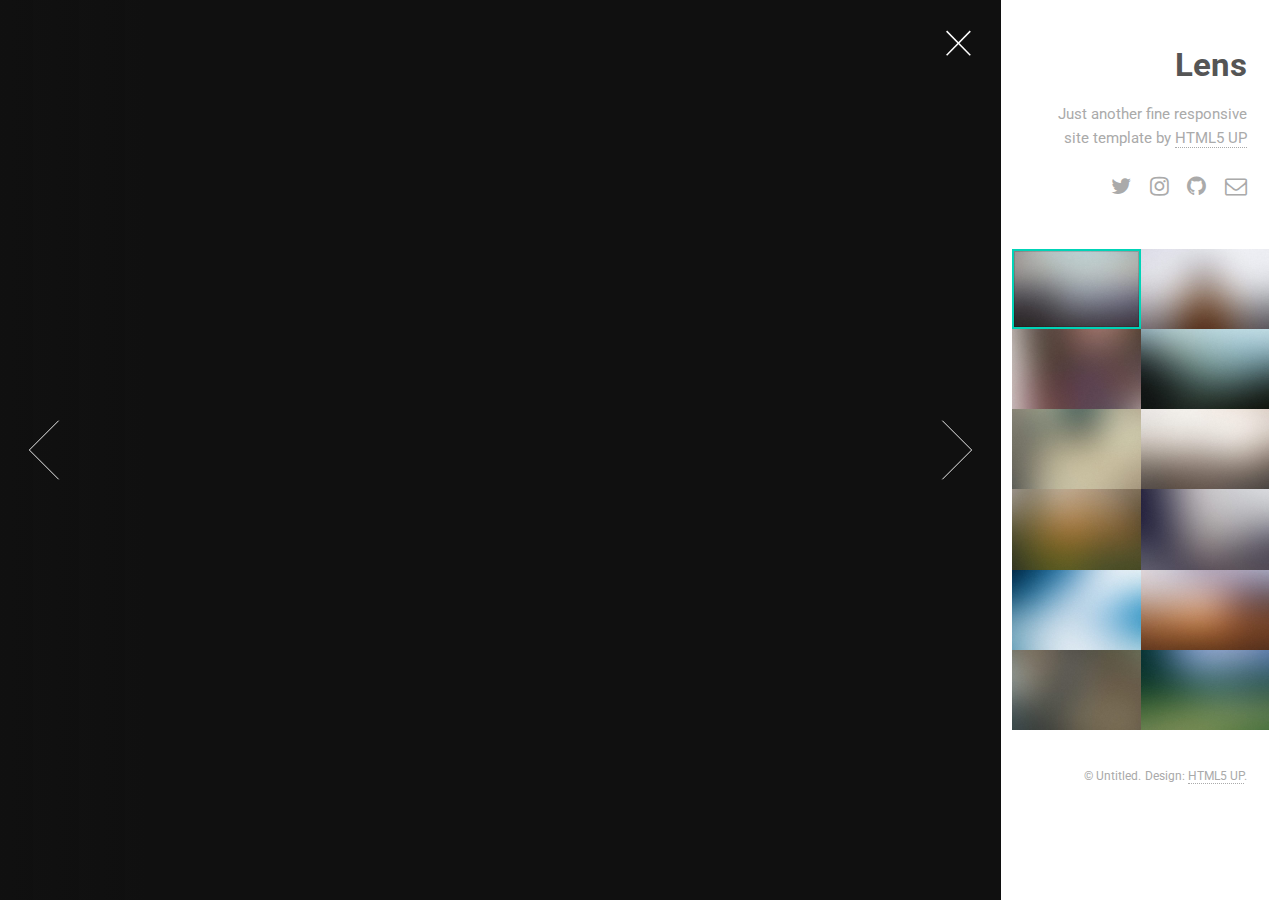
==== blender/blender.html @ ce047d01 "added new page for images" ====
<!DOCTYPE HTML>
<!--
	Lens by HTML5 UP
	html5up.net | @ajlkn
	Free for personal and commercial use under the CCA 3.0 license (html5up.net/license)
-->
<html>
	<head>
		<title>Lens by HTML5 UP</title>
		<meta charset="utf-8" />
		<meta name="viewport" content="width=device-width, initial-scale=1" />
		<!--[if lte IE 8]><script src="assets/js/ie/html5shiv.js"></script><![endif]-->
		<link rel="stylesheet" href="assets/css/main.css" />
		<!--[if lte IE 8]><link rel="stylesheet" href="assets/css/ie8.css" /><![endif]-->
		<!--[if lte IE 9]><link rel="stylesheet" href="assets/css/ie9.css" /><![endif]-->
		<noscript><link rel="stylesheet" href="assets/css/noscript.css" /></noscript>
	</head>
	<body class="is-loading-0 is-loading-1 is-loading-2">

		<!-- Main -->
			<div id="main">

				<!-- Header -->
					<header id="header">
						<h1>Lens</h1>
						<p>Just another fine responsive site template by <a href="http://html5up.net">HTML5 UP</a></p>
						<ul class="icons">
							<li><a href="#" class="icon fa-twitter"><span class="label">Twitter</span></a></li>
							<li><a href="#" class="icon fa-instagram"><span class="label">Instagram</span></a></li>
							<li><a href="#" class="icon fa-github"><span class="label">Github</span></a></li>
							<li><a href="#" class="icon fa-envelope-o"><span class="label">Email</span></a></li>
						</ul>
					</header>

				<!-- Thumbnail -->
					<section id="thumbnails">
						<article>
							<a class="thumbnail" href="images/fulls/01.jpg" data-position="left center"><img src="images/thumbs/01.jpg" alt="" /></a>
							<h2>Diam tempus accumsan</h2>
							<p>Lorem ipsum dolor sit amet, consectetur adipiscing elit.</p>
						</article>
						<article>
							<a class="thumbnail" href="images/fulls/02.jpg"><img src="images/thumbs/02.jpg" alt="" /></a>
							<h2>Vivamus convallis libero</h2>
							<p>Sed velit lacus, laoreet at venenatis convallis in lorem tincidunt.</p>
						</article>
						<article>
							<a class="thumbnail" href="images/fulls/03.jpg" data-position="top center"><img src="images/thumbs/03.jpg" alt="" /></a>
							<h2>Nec accumsan enim felis</h2>
							<p>Maecenas eleifend tellus ut turpis eleifend, vitae pretium faucibus.</p>
						</article>
						<article>
							<a class="thumbnail" href="images/fulls/04.jpg"><img src="images/thumbs/04.jpg" alt="" /></a>
							<h2>Donec maximus nisi eget</h2>
							<p>Tristique in nulla vel congue. Sed sociis natoque parturient nascetur.</p>
						</article>
						<article>
							<a class="thumbnail" href="images/fulls/05.jpg" data-position="top center"><img src="images/thumbs/05.jpg" alt="" /></a>
							<h2>Nullam vitae nunc vulputate</h2>
							<p>In pellentesque cursus velit id posuere. Donec vehicula nulla.</p>
						</article>
						<article>
							<a class="thumbnail" href="images/fulls/06.jpg"><img src="images/thumbs/06.jpg" alt="" /></a>
							<h2>Phasellus magna faucibus</h2>
							<p>Nulla dignissim libero maximus tellus varius dictum ut posuere magna.</p>
						</article>
						<article>
							<a class="thumbnail" href="images/fulls/07.jpg"><img src="images/thumbs/07.jpg" alt="" /></a>
							<h2>Proin quis mauris</h2>
							<p>Etiam ultricies, lorem quis efficitur porttitor, facilisis ante orci urna.</p>
						</article>
						<article>
							<a class="thumbnail" href="images/fulls/08.jpg"><img src="images/thumbs/08.jpg" alt="" /></a>
							<h2>Gravida quis varius enim</h2>
							<p>Nunc egestas congue lorem. Nullam dictum placerat ex sapien tortor mattis.</p>
						</article>
						<article>
							<a class="thumbnail" href="images/fulls/09.jpg"><img src="images/thumbs/09.jpg" alt="" /></a>
							<h2>Morbi eget vitae adipiscing</h2>
							<p>In quis vulputate dui. Maecenas metus elit, dictum praesent lacinia lacus.</p>
						</article>
						<article>
							<a class="thumbnail" href="images/fulls/10.jpg"><img src="images/thumbs/10.jpg" alt="" /></a>
							<h2>Habitant tristique senectus</h2>
							<p>Vestibulum ante ipsum primis in faucibus orci luctus ac tincidunt dolor.</p>
						</article>
						<article>
							<a class="thumbnail" href="images/fulls/11.jpg"><img src="images/thumbs/11.jpg" alt="" /></a>
							<h2>Pharetra ex non faucibus</h2>
							<p>Ut sed magna euismod leo laoreet congue. Fusce congue enim ultricies.</p>
						</article>
						<article>
							<a class="thumbnail" href="images/fulls/12.jpg"><img src="images/thumbs/12.jpg" alt="" /></a>
							<h2>Mattis lorem sodales</h2>
							<p>Feugiat auctor leo massa, nec vestibulum nisl erat faucibus, rutrum nulla.</p>
						</article>
					</section>

				<!-- Footer -->
					<footer id="footer">
						<ul class="copyright">
							<li>&copy; Untitled.</li><li>Design: <a href="http://html5up.net">HTML5 UP</a>.</li>
						</ul>
					</footer>

			</div>

		<!-- Scripts -->
			<script src="assets/js/jquery.min.js"></script>
			<script src="assets/js/skel.min.js"></script>
			<!--[if lte IE 8]><script src="assets/js/ie/respond.min.js"></script><![endif]-->
			<script src="assets/js/main.js"></script>

	</body>
</html>
---- blender/assets/css/main.css ----
@import url(font-awesome.min.css);
@import url("http://fonts.googleapis.com/css?family=Roboto:400,700");

/*
	Lens by HTML5 UP
	html5up.net | @ajlkn
	Free for personal and commercial use under the CCA 3.0 license (html5up.net/license)
*/

/* Reset */

	html, body, div, span, applet, object, iframe, h1, h2, h3, h4, h5, h6, p, blockquote, pre, a, abbr, acronym, address, big, cite, code, del, dfn, em, img, ins, kbd, q, s, samp, small, strike, strong, sub, sup, tt, var, b, u, i, center, dl, dt, dd, ol, ul, li, fieldset, form, label, legend, table, caption, tbody, tfoot, thead, tr, th, td, article, aside, canvas, details, embed, figure, figcaption, footer, header, hgroup, menu, nav, output, ruby, section, summary, time, mark, audio, video {
		margin: 0;
		padding: 0;
		border: 0;
		font-size: 100%;
		font: inherit;
		vertical-align: baseline;
	}

	article, aside, details, figcaption, figure, footer, header, hgroup, menu, nav, section {
		display: block;
	}

	body {
		line-height: 1;
	}

	ol, ul {
		list-style: none;
	}

	blockquote, q {
		quotes: none;
	}

	blockquote:before, blockquote:after, q:before, q:after {
		content: '';
		content: none;
	}

	table {
		border-collapse: collapse;
		border-spacing: 0;
	}

	body {
		-webkit-text-size-adjust: none;
	}

/* Box Model */

	*, *:before, *:after {
		-moz-box-sizing: border-box;
		-webkit-box-sizing: border-box;
		box-sizing: border-box;
	}

/* Basic */

	/*
		@-ms-viewport {
			width: device-width;
		}

	*/

	@media screen and (max-width: 480px) {

		html, body {
			min-width: 320px;
		}

	}

	body.is-loading-0 *, body.is-loading-0 *:before, body.is-loading-0 *:after {
		-moz-animation: none !important;
		-webkit-animation: none !important;
		-ms-animation: none !important;
		animation: none !important;
		-moz-transition: none !important;
		-webkit-transition: none !important;
		-ms-transition: none !important;
		transition: none !important;
	}

	html, body {
		background-color: #101010;
		overflow: hidden;
	}

/* Type */

	html {
		font-size: 16pt;
	}

		@media screen and (max-width: 1680px) {

			html {
				font-size: 12pt;
			}

		}

		@media screen and (max-width: 1280px) {

			html {
				font-size: 11pt;
			}

		}

	body {
		background-color: #fff;
		color: #aaa;
	}

	body, input, select, textarea {
		font-family: "Roboto", Helvetica, sans-serif;
		font-weight: 400;
		line-height: 1.65;
		font-size: 1em;
		color: #aaa;
	}

	a {
		-moz-transition: color 0.25s ease, border-bottom-color 0.25s ease;
		-webkit-transition: color 0.25s ease, border-bottom-color 0.25s ease;
		-ms-transition: color 0.25s ease, border-bottom-color 0.25s ease;
		transition: color 0.25s ease, border-bottom-color 0.25s ease;
		border-bottom: dotted 1px;
		color: inherit;
		text-decoration: none;
	}

		a:hover {
			border-bottom-color: transparent;
			color: #00D3B7;
		}

	strong, b {
		font-weight: 400;
		color: #555;
	}

	em, i {
		font-style: italic;
	}

	p {
		margin: 0 0 1.25em 0;
	}

	h1, h2, h3, h4, h5, h6 {
		font-weight: 400;
		line-height: 1.25;
		margin: 0 0 0.5em 0;
		color: #555;
	}

		h1 a, h2 a, h3 a, h4 a, h5 a, h6 a {
			color: inherit;
			text-decoration: none;
		}

	h2 {
		font-size: 1.25em;
	}

	h3 {
		font-size: 1em;
	}

	h4 {
		font-size: 0.9em;
	}

	h5 {
		font-size: 0.8em;
	}

	h6 {
		font-size: 0.7em;
	}

	sub {
		font-size: 0.8em;
		position: relative;
		top: 0.5em;
	}

	sup {
		font-size: 0.8em;
		position: relative;
		top: -0.5em;
	}

	blockquote {
		border-left: solid 4px #ccc;
		font-style: italic;
		margin: 0 0 1.25em 0;
		padding: 0.3125em 0 0.3125em 1.25em;
	}

	code {
		border-radius: 4px;
		border: solid 1px;
		font-family: "Courier New", monospace;
		font-size: 0.9em;
		margin: 0 0.25em;
		padding: 0.25em 0.65em;
		border-color: #ccc;
	}

	pre {
		-webkit-overflow-scrolling: touch;
		font-family: "Courier New", monospace;
		font-size: 0.9em;
		margin: 0 0 1.25em 0;
	}

		pre code {
			display: block;
			padding: 1em 1.5em;
			overflow-x: auto;
		}

	hr {
		border: 0;
		border-bottom: solid 1px #ccc;
		margin: 1.25em 0;
	}

		hr.major {
			margin: 1.875em 0;
		}

	.align-left {
		text-align: left;
	}

	.align-center {
		text-align: center;
	}

	.align-right {
		text-align: right;
	}

/* Button */

	input[type="submit"],
	input[type="reset"],
	input[type="button"],
	button,
	.button {
		-moz-appearance: none;
		-webkit-appearance: none;
		-ms-appearance: none;
		appearance: none;
		-moz-transition: background-color 0.25s ease-in-out, border-color 0.25s ease-in-out, color 0.25s ease-in-out;
		-webkit-transition: background-color 0.25s ease-in-out, border-color 0.25s ease-in-out, color 0.25s ease-in-out;
		-ms-transition: background-color 0.25s ease-in-out, border-color 0.25s ease-in-out, color 0.25s ease-in-out;
		transition: background-color 0.25s ease-in-out, border-color 0.25s ease-in-out, color 0.25s ease-in-out;
		background-color: transparent;
		border-radius: 4px;
		border: solid 1px #ccc;
		color: #555;
		cursor: pointer;
		display: inline-block;
		line-height: 1;
		padding: 0.75em 1.5em;
		text-align: center;
		text-decoration: none;
		white-space: nowrap;
	}

		input[type="submit"]:hover,
		input[type="reset"]:hover,
		input[type="button"]:hover,
		button:hover,
		.button:hover {
			border-color: #00D3B7;
			color: #00D3B7;
		}

			input[type="submit"]:hover:active,
			input[type="reset"]:hover:active,
			input[type="button"]:hover:active,
			button:hover:active,
			.button:hover:active {
				background-color: rgba(0, 211, 183, 0.15);
			}

		input[type="submit"].icon,
		input[type="reset"].icon,
		input[type="button"].icon,
		button.icon,
		.button.icon {
			padding-left: 1.35em;
		}

			input[type="submit"].icon:before,
			input[type="reset"].icon:before,
			input[type="button"].icon:before,
			button.icon:before,
			.button.icon:before {
				margin-right: 0.5em;
			}

		input[type="submit"].fit,
		input[type="reset"].fit,
		input[type="button"].fit,
		button.fit,
		.button.fit {
			display: block;
			margin: 0 0 0.625em 0;
			width: 100%;
		}

		input[type="submit"].small,
		input[type="reset"].small,
		input[type="button"].small,
		button.small,
		.button.small {
			font-size: 0.8em;
		}

		input[type="submit"].big,
		input[type="reset"].big,
		input[type="button"].big,
		button.big,
		.button.big {
			font-size: 1.35em;
		}

		input[type="submit"].disabled, input[type="submit"]:disabled,
		input[type="reset"].disabled,
		input[type="reset"]:disabled,
		input[type="button"].disabled,
		input[type="button"]:disabled,
		button.disabled,
		button:disabled,
		.button.disabled,
		.button:disabled {
			-moz-pointer-events: none;
			-webkit-pointer-events: none;
			-ms-pointer-events: none;
			pointer-events: none;
			opacity: 0.25;
		}

/* Form */

	form {
		margin: 0 0 1.25em 0;
	}

	label {
		color: #555;
		display: block;
		font-size: 0.9em;
		font-weight: 400;
		margin: 0 0 0.625em 0;
	}

	input[type="text"],
	input[type="password"],
	input[type="email"],
	select,
	textarea {
		-moz-appearance: none;
		-webkit-appearance: none;
		-ms-appearance: none;
		appearance: none;
		background-color: transparent;
		border-radius: 4px;
		border: solid 1px #ccc;
		color: inherit;
		display: block;
		outline: 0;
		padding: 0 0.75em;
		text-decoration: none;
		width: 100%;
	}

		input[type="text"]:invalid,
		input[type="password"]:invalid,
		input[type="email"]:invalid,
		select:invalid,
		textarea:invalid {
			box-shadow: none;
		}

		input[type="text"]:focus,
		input[type="password"]:focus,
		input[type="email"]:focus,
		select:focus,
		textarea:focus {
			border-color: #00D3B7;
		}

	.select-wrapper {
		text-decoration: none;
		display: block;
		position: relative;
	}

		.select-wrapper:before {
			-moz-osx-font-smoothing: grayscale;
			-webkit-font-smoothing: antialiased;
			font-family: FontAwesome;
			font-style: normal;
			font-weight: normal;
			text-transform: none !important;
		}

		.select-wrapper:before {
			color: #ccc;
			content: '\f107';
			display: block;
			height: 2.75em;
			line-height: 2.75em;
			pointer-events: none;
			position: absolute;
			right: 0;
			text-align: center;
			top: 0;
			width: 2.75em;
		}

		.select-wrapper select::-ms-expand {
			display: none;
		}

	input[type="text"],
	input[type="password"],
	input[type="email"],
	select {
		height: 2.75em;
	}

	textarea {
		padding: 0.75em 1em;
	}

	input[type="checkbox"],
	input[type="radio"] {
		-moz-appearance: none;
		-webkit-appearance: none;
		-ms-appearance: none;
		appearance: none;
		display: block;
		float: left;
		margin-right: -2em;
		opacity: 0;
		width: 1em;
		z-index: -1;
	}

		input[type="checkbox"] + label,
		input[type="radio"] + label {
			text-decoration: none;
			color: #aaa;
			cursor: pointer;
			display: inline-block;
			font-size: 1em;
			font-weight: 400;
			margin: 0;
			padding-left: 2.4em;
			padding-right: 0.75em;
			position: relative;
		}

			input[type="checkbox"] + label:before,
			input[type="radio"] + label:before {
				-moz-osx-font-smoothing: grayscale;
				-webkit-font-smoothing: antialiased;
				font-family: FontAwesome;
				font-style: normal;
				font-weight: normal;
				text-transform: none !important;
			}

			input[type="checkbox"] + label:before,
			input[type="radio"] + label:before {
				background: transparent;
				border-radius: 4px;
				border: solid 1px #ccc;
				content: '';
				display: inline-block;
				height: 1.65em;
				left: 0;
				line-height: 1.58125em;
				position: absolute;
				text-align: center;
				top: 0;
				width: 1.65em;
			}

		input[type="checkbox"]:checked + label:before,
		input[type="radio"]:checked + label:before {
			background-color: #555;
			border-color: #555;
			color: #fff;
			content: '\f00c';
		}

		input[type="checkbox"]:focus + label:before,
		input[type="radio"]:focus + label:before {
			border-color: #00D3B7;
		}

	input[type="checkbox"] + label:before {
		border-radius: 4px;
	}

	input[type="radio"] + label:before {
		border-radius: 100%;
	}

	::-webkit-input-placeholder {
		opacity: 1.0;
		color: #ccc !important;
	}

	:-moz-placeholder {
		opacity: 1.0;
		color: #ccc !important;
	}

	::-moz-placeholder {
		opacity: 1.0;
		color: #ccc !important;
	}

	:-ms-input-placeholder {
		opacity: 1.0;
		color: #ccc !important;
	}

	.formerize-placeholder {
		opacity: 1.0;
		color: #ccc !important;
	}

	.field {
		margin: 0 0 1.25em 0;
	}

/* Icon */

	.icon {
		text-decoration: none;
		border-bottom: none;
		position: relative;
	}

		.icon:before {
			-moz-osx-font-smoothing: grayscale;
			-webkit-font-smoothing: antialiased;
			font-family: FontAwesome;
			font-style: normal;
			font-weight: normal;
			text-transform: none !important;
		}

		.icon > .label {
			display: none;
		}

/* List */

	ol {
		list-style: decimal;
		margin: 0 0 1.25em 0;
		padding-left: 1.25em;
	}

		ol li {
			padding-left: 0.25em;
		}

	ul {
		list-style: disc;
		margin: 0 0 1.25em 0;
		padding-left: 1em;
	}

		ul li {
			padding-left: 0.5em;
		}

		ul.alt {
			list-style: none;
			padding-left: 0;
		}

			ul.alt li {
				border-top: solid 1px #ccc;
				padding: 0.5em 0;
			}

				ul.alt li:first-child {
					border-top: 0;
					padding-top: 0;
				}

		ul.icons {
			cursor: default;
			list-style: none;
			padding-left: 0;
		}

			ul.icons li {
				display: inline-block;
				padding: 0 1em 0 0;
			}

				ul.icons li:last-child {
					padding-right: 0;
				}

				ul.icons li .icon:before {
					font-size: 1.5rem;
				}

		ul.actions {
			cursor: default;
			list-style: none;
			padding-left: 0;
		}

			ul.actions li {
				display: inline-block;
				padding: 0 0.625em 0 0;
				vertical-align: middle;
			}

				ul.actions li:last-child {
					padding-right: 0;
				}

			ul.actions.small li {
				padding: 0 0.3125em 0 0;
			}

			ul.actions.vertical li {
				display: block;
				padding: 0.625em 0 0 0;
			}

				ul.actions.vertical li:first-child {
					padding-top: 0;
				}

				ul.actions.vertical li > * {
					margin-bottom: 0;
				}

			ul.actions.vertical.small li {
				padding: 0.3125em 0 0 0;
			}

				ul.actions.vertical.small li:first-child {
					padding-top: 0;
				}

			ul.actions.fit {
				display: table;
				margin-left: -0.625em;
				padding: 0;
				table-layout: fixed;
				width: calc(100% + 0.625em);
			}

				ul.actions.fit li {
					display: table-cell;
					padding: 0 0 0 0.625em;
				}

					ul.actions.fit li > * {
						margin-bottom: 0;
					}

				ul.actions.fit.small {
					margin-left: -0.3125em;
					width: calc(100% + 0.3125em);
				}

					ul.actions.fit.small li {
						padding: 0 0 0 0.3125em;
					}

	dl {
		margin: 0 0 1.25em 0;
	}

		dl dt {
			display: block;
			font-weight: 400;
			margin: 0 0 0.625em 0;
		}

		dl dd {
			margin-left: 1.25em;
		}

/* Main */

	#main {
		-moz-transition: opacity 0.75s ease, right 0.75s ease, left 0.75s ease, visibility 0.75s;
		-webkit-transition: opacity 0.75s ease, right 0.75s ease, left 0.75s ease, visibility 0.75s;
		-ms-transition: opacity 0.75s ease, right 0.75s ease, left 0.75s ease, visibility 0.75s;
		transition: opacity 0.75s ease, right 0.75s ease, left 0.75s ease, visibility 0.75s;
		-webkit-overflow-scrolling: touch;
		position: fixed;
		top: 0;
		width: 22.5em;
		height: 100%;
		background: #fff;
		outline: 0;
		overflow-x: hidden;
		overflow-y: auto;
		text-align: right;
		visibility: visible;
		z-index: 10000;
		right: 0;
	}

		#main .toggle {
			-webkit-tap-highlight-color: transparent;
			position: absolute;
			top: 0;
			width: 4em;
			height: 4em;
			background-image: url("images/close-small-alt.svg");
			background-repeat: no-repeat;
			background-size: 32px 32px;
			cursor: pointer;
			display: none;
			z-index: 1;
			background-position: 0.5em 0.5em;
			left: 0;
		}

		body.fullscreen #main {
			visibility: hidden;
			right: -22.5em;
		}

		body.is-loading-1 #main {
			opacity: 0;
			right: -2em;
		}

		@media screen and (max-width: 1280px) {

			#main {
				width: 19em;
			}

				body.fullscreen #main {
					right: -19em;
				}

		}

		@media screen and (max-width: 980px) {

			#main {
				background: rgba(255, 255, 255, 0.925);
			}

				#main .toggle {
					display: block;
				}

		}

		@media screen and (max-width: 480px) {

			#main {
				-moz-transition: opacity 0.5s ease, visibility 0.5s;
				-webkit-transition: opacity 0.5s ease, visibility 0.5s;
				-ms-transition: opacity 0.5s ease, visibility 0.5s;
				transition: opacity 0.5s ease, visibility 0.5s;
				width: 100%;
				background: #fff;
				text-align: center;
			}

				body.is-loading-1 #main {
					left: auto !important;
					right: auto !important;
				}

				body.fullscreen #main {
					left: auto !important;
					right: auto !important;
					opacity: 0;
				}

				#main .toggle {
					display: none;
				}

		}

/* Header */

	#header {
		padding: 3em 2.25em 1.75em 2.25em ;
	}

		#header h1 {
			font-size: 2.25em;
			font-weight: 700;
		}

/* Footer */

	#footer {
		padding: 2.25em 2.25em 1em 2.25em ;
	}

		#footer .copyright {
			list-style: none;
			padding: 0;
		}

			#footer .copyright li {
				display: inline-block;
				font-size: 0.8em;
				margin-left: 0.35em;
				padding: 0;
			}

				#footer .copyright li:first-child {
					margin-left: 0;
				}

/* Thumbnails */

	#thumbnails {
		display: -moz-flex;
		display: -webkit-flex;
		display: -ms-flex;
		display: flex;
		-moz-flex-wrap: wrap;
		-webkit-flex-wrap: wrap;
		-ms-flex-wrap: wrap;
		flex-wrap: wrap;
		padding: 0 0.75em;
	}

		#thumbnails article {
			position: relative;
			width: 50%;
			background: #101010;
			outline: 0;
		}

			#thumbnails article .thumbnail {
				-webkit-tap-highlight-color: transparent;
				display: block;
				position: relative;
				border: 0;
				outline: 0;
			}

				#thumbnails article .thumbnail img {
					display: block;
					width: 100%;
				}

				#thumbnails article .thumbnail:before {
					-moz-pointer-events: none;
					-webkit-pointer-events: none;
					-ms-pointer-events: none;
					pointer-events: none;
					-moz-transition: opacity 0.25s ease;
					-webkit-transition: opacity 0.25s ease;
					-ms-transition: opacity 0.25s ease;
					transition: opacity 0.25s ease;
					content: '';
					position: absolute;
					left: 0;
					top: 0;
					width: 100%;
					height: 100%;
					box-shadow: inset 0 0 0 2px #00D3B7, inset 0 0 0px 3px rgba(0, 0, 0, 0.15);
					opacity: 0;
					z-index: 1;
				}

				#thumbnails article .thumbnail:focus:before {
					opacity: 0.5;
				}

			#thumbnails article h2, #thumbnails article p {
				display: none;
			}

			#thumbnails article.active .thumbnail:before {
				opacity: 1;
			}

		@media screen and (max-width: 480px) {

			#thumbnails article .thumbnail:before {
				display: none;
			}

		}

/* Viewer */

	@-moz-keyframes spinner {
		0% {
			-moz-transform: rotate(0deg);
			-webkit-transform: rotate(0deg);
			-ms-transform: rotate(0deg);
			transform: rotate(0deg);
		}

		100% {
			-moz-transform: rotate(360deg);
			-webkit-transform: rotate(360deg);
			-ms-transform: rotate(360deg);
			transform: rotate(360deg);
		}
	}

	@-webkit-keyframes spinner {
		0% {
			-moz-transform: rotate(0deg);
			-webkit-transform: rotate(0deg);
			-ms-transform: rotate(0deg);
			transform: rotate(0deg);
		}

		100% {
			-moz-transform: rotate(360deg);
			-webkit-transform: rotate(360deg);
			-ms-transform: rotate(360deg);
			transform: rotate(360deg);
		}
	}

	@-ms-keyframes spinner {
		0% {
			-moz-transform: rotate(0deg);
			-webkit-transform: rotate(0deg);
			-ms-transform: rotate(0deg);
			transform: rotate(0deg);
		}

		100% {
			-moz-transform: rotate(360deg);
			-webkit-transform: rotate(360deg);
			-ms-transform: rotate(360deg);
			transform: rotate(360deg);
		}
	}

	@keyframes spinner {
		0% {
			-moz-transform: rotate(0deg);
			-webkit-transform: rotate(0deg);
			-ms-transform: rotate(0deg);
			transform: rotate(0deg);
		}

		100% {
			-moz-transform: rotate(360deg);
			-webkit-transform: rotate(360deg);
			-ms-transform: rotate(360deg);
			transform: rotate(360deg);
		}
	}

	#viewer {
		-moz-transition: opacity 0.75s ease, width 0.75s ease;
		-webkit-transition: opacity 0.75s ease, width 0.75s ease;
		-ms-transition: opacity 0.75s ease, width 0.75s ease;
		transition: opacity 0.75s ease, width 0.75s ease;
		position: absolute;
		top: 0;
		width: calc(100% - 22.5em);
		height: 100%;
		left: 0;
	}

		#viewer .inner {
			-moz-pointer-events: none;
			-webkit-pointer-events: none;
			-ms-pointer-events: none;
			pointer-events: none;
			position: absolute;
			top: 0;
			left: 0;
			width: 100%;
			height: 100%;
			z-index: 2;
		}

			#viewer .inner > * {
				-moz-pointer-events: auto;
				-webkit-pointer-events: auto;
				-ms-pointer-events: auto;
				pointer-events: auto;
			}

			#viewer .inner:before {
				background-image: -moz-linear-gradient(left, rgba(16,16,16,0.2), rgba(16,16,16,0) 10em, rgba(16,16,16,0)), -moz-linear-gradient(right, rgba(16,16,16,0.2), rgba(16,16,16,0) 10em, rgba(16,16,16,0));
				background-image: -webkit-linear-gradient(left, rgba(16,16,16,0.2), rgba(16,16,16,0) 10em, rgba(16,16,16,0)), -webkit-linear-gradient(right, rgba(16,16,16,0.2), rgba(16,16,16,0) 10em, rgba(16,16,16,0));
				background-image: -ms-linear-gradient(left, rgba(16,16,16,0.2), rgba(16,16,16,0) 10em, rgba(16,16,16,0)), -ms-linear-gradient(right, rgba(16,16,16,0.2), rgba(16,16,16,0) 10em, rgba(16,16,16,0));
				background-image: linear-gradient(left, rgba(16,16,16,0.2), rgba(16,16,16,0) 10em, rgba(16,16,16,0)), linear-gradient(right, rgba(16,16,16,0.2), rgba(16,16,16,0) 10em, rgba(16,16,16,0));
				content: '';
				display: block;
				position: absolute;
				top: 0;
				left: 0;
				width: 100%;
				height: 100%;
			}

			#viewer .inner .toggle {
				-webkit-tap-highlight-color: transparent;
				position: absolute;
				top: 0;
				width: 4em;
				height: 4em;
				background-image: url("images/close.svg");
				background-repeat: no-repeat;
				background-size: 64px 64px;
				cursor: pointer;
				z-index: 1;
				right: 0;
				background-position: calc(100% - 0.75em) 0.75em;
			}

			#viewer .inner .nav-next,
			#viewer .inner .nav-previous {
				-webkit-tap-highlight-color: transparent;
				position: absolute;
				top: 50%;
				width: 6em;
				height: 6em;
				margin-top: -3em;
				background-image: url("images/arrow.svg");
				background-position: center;
				background-repeat: no-repeat;
				background-size: contain;
				cursor: pointer;
			}

			#viewer .inner .nav-previous {
				-moz-transform: scaleX(-1);
				-webkit-transform: scaleX(-1);
				-ms-transform: scaleX(-1);
				transform: scaleX(-1);
				left: 0;
			}

			#viewer .inner .nav-next {
				right: 0;
			}

		#viewer .slide {
			-moz-transition: opacity 0.5s ease-in-out;
			-webkit-transition: opacity 0.5s ease-in-out;
			-ms-transition: opacity 0.5s ease-in-out;
			transition: opacity 0.5s ease-in-out;
			position: absolute;
			top: 0;
			left: 0;
			width: 100%;
			height: 100%;
			opacity: 1;
			z-index: 1;
		}

			#viewer .slide .caption {
				background-image: -moz-linear-gradient(bottom, rgba(16,16,16,0.75), rgba(16,16,16,0.25) 80%, rgba(16,16,16,0));
				background-image: -webkit-linear-gradient(bottom, rgba(16,16,16,0.75), rgba(16,16,16,0.25) 80%, rgba(16,16,16,0));
				background-image: -ms-linear-gradient(bottom, rgba(16,16,16,0.75), rgba(16,16,16,0.25) 80%, rgba(16,16,16,0));
				background-image: linear-gradient(bottom, rgba(16,16,16,0.75), rgba(16,16,16,0.25) 80%, rgba(16,16,16,0));
				padding: 2em 2em 0.75em 2em ;
				position: absolute;
				bottom: 0;
				left: 0;
				width: 100%;
				color: rgba(255, 255, 255, 0.5);
				z-index: 1;
			}

				#viewer .slide .caption h2, #viewer .slide .caption h3, #viewer .slide .caption h4, #viewer .slide .caption h5, #viewer .slide .caption h6 {
					color: #fff;
				}

			#viewer .slide .image {
				-moz-transition: opacity 0.5s ease-in-out;
				-webkit-transition: opacity 0.5s ease-in-out;
				-ms-transition: opacity 0.5s ease-in-out;
				transition: opacity 0.5s ease-in-out;
				position: absolute;
				top: 0;
				left: 0;
				width: 100%;
				height: 100%;
				background-repeat: no-repeat;
				background-size: cover;
				opacity: 0;
			}

			#viewer .slide:before {
				-moz-animation: spinner 1s linear infinite;
				-webkit-animation: spinner 1s linear infinite;
				-ms-animation: spinner 1s linear infinite;
				animation: spinner 1s linear infinite;
				-moz-transition: opacity 0.5s ease-in-out;
				-webkit-transition: opacity 0.5s ease-in-out;
				-ms-transition: opacity 0.5s ease-in-out;
				transition: opacity 0.5s ease-in-out;
				content: '';
				display: block;
				position: absolute;
				top: 50%;
				left: 50%;
				width: 3em;
				height: 3em;
				background-image: url("images/spinner.svg");
				background-position: center;
				background-repeat: no-repeat;
				background-size: contain;
				margin: -1.5em 0 0 -1.5em;
				opacity: 0;
			}

			#viewer .slide.loading:before {
				opacity: 1;
			}

			#viewer .slide.active .image {
				opacity: 1;
			}

		body.fullscreen #viewer {
			width: 100%;
		}

			body.fullscreen #viewer .inner .toggle {
				background-image: url("images/open.svg");
			}

		body.is-loading-1 #viewer {
			opacity: 0;
		}

		body.is-loading-2 #viewer .slide {
			opacity: 0;
		}

		@media screen and (max-width: 1280px) {

			#viewer {
				width: calc(100% - 19em);
			}

		}

		@media screen and (max-width: 980px) {

			#viewer {
				width: 100%;
			}

				#viewer .inner .toggle {
					-moz-transition: opacity 0.75s ease;
					-webkit-transition: opacity 0.75s ease;
					-ms-transition: opacity 0.75s ease;
					transition: opacity 0.75s ease;
					background-image: url("images/open.svg");
					opacity: 0;
					right: 0;
				}

				body.fullscreen #viewer .inner .toggle {
					opacity: 1;
				}

		}

		@media screen and (max-width: 736px) {

			#viewer .inner .toggle {
				background-size: 32px 32px;
			}

			#viewer .inner .nav-next,
			#viewer .inner .nav-previous {
				background-image: url("images/arrow-small.svg");
				background-size: 32px 32px;
			}

			body.fullscreen #viewer .inner .toggle {
				background-image: url("images/open-small.svg");
			}

		}

		@media screen and (max-width: 480px) {

			#viewer {
				-moz-transition: opacity 0.5s ease;
				-webkit-transition: opacity 0.5s ease;
				-ms-transition: opacity 0.5s ease;
				transition: opacity 0.5s ease;
				-moz-transition-delay: 0s;
				-webkit-transition-delay: 0s;
				-ms-transition-delay: 0s;
				transition-delay: 0s;
				opacity: 0;
			}

				#viewer .inner .toggle {
					background-image: url("images/close-small.svg") !important;
					background-size: 32px 32px;
				}

				body.fullscreen #viewer {
					-moz-transition-delay: 0.5s;
					-webkit-transition-delay: 0.5s;
					-ms-transition-delay: 0.5s;
					transition-delay: 0.5s;
					opacity: 1;
				}

		}
---- blender/assets/css/ie8.css ----
/*
	Lens by HTML5 UP
	html5up.net | @ajlkn
	Free for personal and commercial use under the CCA 3.0 license (html5up.net/license)
*/

/* Viewer */

	#viewer {
		width: 100%;
	}
---- blender/assets/css/ie9.css ----
/*
	Lens by HTML5 UP
	html5up.net | @ajlkn
	Free for personal and commercial use under the CCA 3.0 license (html5up.net/license)
*/

/* Thumbnails */

	#thumbnails:after {
		content: '';
		display: block;
		clear: both;
	}

	#thumbnails article {
		float: left;
	}

/* Viewer */

	#viewer .inner {
		box-shadow: inset 0 0 9em 2em rgba(16, 16, 16, 0.2);
	}

		#viewer .inner:before {
			display: none;
		}

	#viewer .slide .caption {
		background-color: rgba(16, 16, 16, 0.5);
	}
---- blender/assets/css/noscript.css ----
/*
	Lens by HTML5 UP
	html5up.net | @ajlkn
	Free for personal and commercial use under the CCA 3.0 license (html5up.net/license)
*/

/* Main */

	#main {
		opacity: 1 !important;
		right: 0 !important;
	}

	body:before {
		content: 'Javascript is disabled :(';
		display: block;
		position: absolute;
		top: 50%;
		width: calc(100% - 22.5em * 0.333333333);
		height: 4em;
		margin-top: -2em;
		color: #272727;
		cursor: default;
		font-size: 3em;
		line-height: 4em;
		text-align: center;
		white-space: nowrap;
		left: 0;
	}
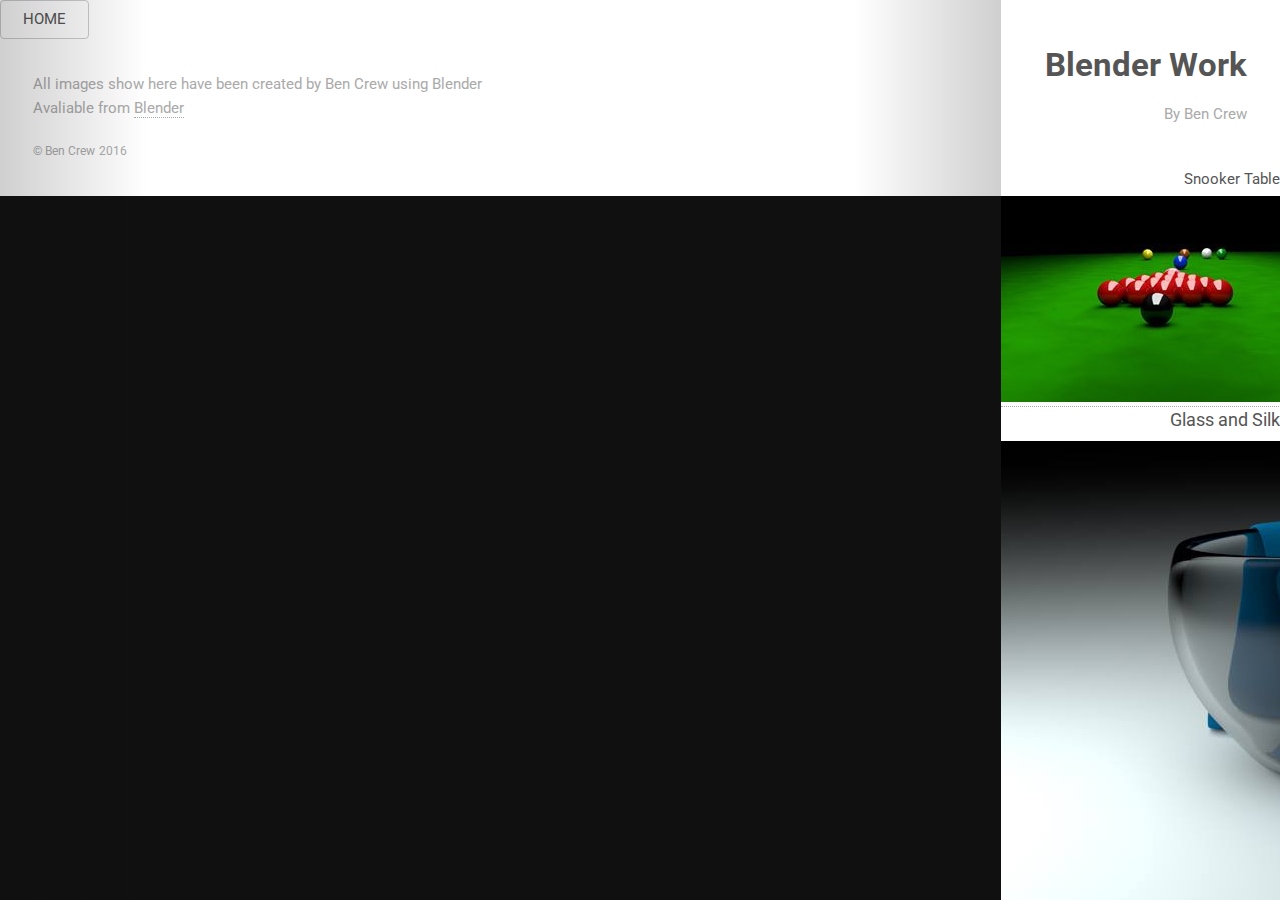
==== commit 58224bd7: "added image to blender page" ====
--- a/blender/blender.html
+++ b/blender/blender.html
@@ -1,113 +1,129 @@
 <!DOCTYPE HTML>
 <!--
-	Lens by HTML5 UP
+	Parallelism by HTML5 UP
 	html5up.net | @ajlkn
 	Free for personal and commercial use under the CCA 3.0 license (html5up.net/license)
 -->
 <html>
 	<head>
-		<title>Lens by HTML5 UP</title>
+		<title>Parallelism by HTML5 UP</title>
 		<meta charset="utf-8" />
 		<meta name="viewport" content="width=device-width, initial-scale=1" />
 		<!--[if lte IE 8]><script src="assets/js/ie/html5shiv.js"></script><![endif]-->
 		<link rel="stylesheet" href="assets/css/main.css" />
+		<noscript><link rel="stylesheet" href="assets/css/noscript.css" /></noscript>
 		<!--[if lte IE 8]><link rel="stylesheet" href="assets/css/ie8.css" /><![endif]-->
 		<!--[if lte IE 9]><link rel="stylesheet" href="assets/css/ie9.css" /><![endif]-->
-		<noscript><link rel="stylesheet" href="assets/css/noscript.css" /></noscript>
+		<a href="../index.html" class="button">HOME</a>	
 	</head>
-	<body class="is-loading-0 is-loading-1 is-loading-2">
+	<body>
 
-		<!-- Main -->
+		<div id="wrapper">
+
 			<div id="main">
+				<div id="reel">
 
-				<!-- Header -->
-					<header id="header">
-						<h1>Lens</h1>
-						<p>Just another fine responsive site template by <a href="http://html5up.net">HTML5 UP</a></p>
-						<ul class="icons">
-							<li><a href="#" class="icon fa-twitter"><span class="label">Twitter</span></a></li>
-							<li><a href="#" class="icon fa-instagram"><span class="label">Instagram</span></a></li>
-							<li><a href="#" class="icon fa-github"><span class="label">Github</span></a></li>
-							<li><a href="#" class="icon fa-envelope-o"><span class="label">Email</span></a></li>
-						</ul>
-					</header>
+					<!-- Header Item -->
 
-				<!-- Thumbnail -->
-					<section id="thumbnails">
-						<article>
-							<a class="thumbnail" href="images/fulls/01.jpg" data-position="left center"><img src="images/thumbs/01.jpg" alt="" /></a>
-							<h2>Diam tempus accumsan</h2>
-							<p>Lorem ipsum dolor sit amet, consectetur adipiscing elit.</p>
+						<div id="header" class="item" data-width="400">
+							<div class="inner">
+								<h1>Blender Work</h1>
+								<p>By Ben Crew<br /> </p>
+							</div>
+						</div>
+
+					<!-- Thumb Items -->
+
+						<article class="item thumb" data-width="300">							
+							<h3>Snooker Table</h3>
+							<a href="images/fulls/blender1.jpg" class="image"><img src="images/thumbs/blender1.jpg" alt=""></a>
 						</article>
-						<article>
-							<a class="thumbnail" href="images/fulls/02.jpg"><img src="images/thumbs/02.jpg" alt="" /></a>
-							<h2>Vivamus convallis libero</h2>
-							<p>Sed velit lacus, laoreet at venenatis convallis in lorem tincidunt.</p>
+
+						<article class="item thumb" data-width="300">
+							<h2>Glass and Silk</h2>
+							<a href="images/fulls/blender2.jpg" class="image"><img src="images/thumbs/blender2.jpg" alt=""></a>
 						</article>
-						<article>
-							<a class="thumbnail" href="images/fulls/03.jpg" data-position="top center"><img src="images/thumbs/03.jpg" alt="" /></a>
-							<h2>Nec accumsan enim felis</h2>
-							<p>Maecenas eleifend tellus ut turpis eleifend, vitae pretium faucibus.</p>
+
+						<article class="item thumb" data-width="300">
+							<h2>Planet Explodes</h2>
+							<a href="images/fulls/blender3.jpg" class="image"><img src="images/thumbs/blender3.jpg" alt=""></a>
 						</article>
-						<article>
-							<a class="thumbnail" href="images/fulls/04.jpg"><img src="images/thumbs/04.jpg" alt="" /></a>
-							<h2>Donec maximus nisi eget</h2>
-							<p>Tristique in nulla vel congue. Sed sociis natoque parturient nascetur.</p>
+
+						<article class="item thumb" data-width="150">
+							<h3>Towels</h3>
+							<a href="images/fulls/blender4.jpg" class="image"><img src="images/thumbs/blender4.jpg" alt=""></a>
 						</article>
-						<article>
-							<a class="thumbnail" href="images/fulls/05.jpg" data-position="top center"><img src="images/thumbs/05.jpg" alt="" /></a>
-							<h2>Nullam vitae nunc vulputate</h2>
-							<p>In pellentesque cursus velit id posuere. Donec vehicula nulla.</p>
+
+						<article class="item thumb" data-width="150">
+							<h2>Bridge</h2>
+							<a href="images/fulls/blender5.jpg" class="image"><img src="images/thumbs/blender5.jpg" alt=""></a>
 						</article>
-						<article>
-							<a class="thumbnail" href="images/fulls/06.jpg"><img src="images/thumbs/06.jpg" alt="" /></a>
-							<h2>Phasellus magna faucibus</h2>
-							<p>Nulla dignissim libero maximus tellus varius dictum ut posuere magna.</p>
+						<article class="item thumb" data-width="300">
+							<h2>Stasis Pods</h2>
+							<a href="images/fulls/blender6.jpg" class="image"><img src="images/thumbs/blender6.jpg" alt=""></a>
 						</article>
-						<article>
-							<a class="thumbnail" href="images/fulls/07.jpg"><img src="images/thumbs/07.jpg" alt="" /></a>
-							<h2>Proin quis mauris</h2>
-							<p>Etiam ultricies, lorem quis efficitur porttitor, facilisis ante orci urna.</p>
+
+						<article class="item thumb" data-width="300">
+							<h3>Living Room</h3>
+							<a href="images/fulls/blender7.jpg" class="image"><img src="images/thumbs/blender7.jpg" alt=""></a>
 						</article>
-						<article>
-							<a class="thumbnail" href="images/fulls/08.jpg"><img src="images/thumbs/08.jpg" alt="" /></a>
-							<h2>Gravida quis varius enim</h2>
-							<p>Nunc egestas congue lorem. Nullam dictum placerat ex sapien tortor mattis.</p>
+
+						<article class="item thumb" data-width="352">
+							<h2>Snow Caped</h2>
+							<<a href="images/fulls/blender8.jpg" class="image"><img src="images/thumbs/blender8.jpg" alt=""></a>
 						</article>
-						<article>
-							<a class="thumbnail" href="images/fulls/09.jpg"><img src="images/thumbs/09.jpg" alt="" /></a>
-							<h2>Morbi eget vitae adipiscing</h2>
-							<p>In quis vulputate dui. Maecenas metus elit, dictum praesent lacinia lacus.</p>
+						<article class="item thumb" data-width="352">
+							<h2>Ship Coridoor</h2>
+							<<a href="images/fulls/blender9.jpg" class="image"><img src="images/thumbs/blender9.jpg" alt=""></a>
 						</article>
-						<article>
-							<a class="thumbnail" href="images/fulls/10.jpg"><img src="images/thumbs/10.jpg" alt="" /></a>
-							<h2>Habitant tristique senectus</h2>
-							<p>Vestibulum ante ipsum primis in faucibus orci luctus ac tincidunt dolor.</p>
+
+						<article class="item thumb" data-width="280">		
+							<h3>Tron Ball</h3>					
+							<video width="300" height="220" controls="true">
+									<source src="images/fulls/tron.mp4" type="video/mp4">
+							</video>
 						</article>
-						<article>
-							<a class="thumbnail" href="images/fulls/11.jpg"><img src="images/thumbs/11.jpg" alt="" /></a>
-							<h2>Pharetra ex non faucibus</h2>
-							<p>Ut sed magna euismod leo laoreet congue. Fusce congue enim ultricies.</p>
+						<article class="item thumb" data-width="280">		
+							<h3>Snooker short</h3>					
+							<video width="300" height="220" controls="true">
+									<source src="images/fulls/pool.mp4" type="video/mp4">
+							</video>
 						</article>
-						<article>
-							<a class="thumbnail" href="images/fulls/12.jpg"><img src="images/thumbs/12.jpg" alt="" /></a>
-							<h2>Mattis lorem sodales</h2>
-							<p>Feugiat auctor leo massa, nec vestibulum nisl erat faucibus, rutrum nulla.</p>
+						<article class="item thumb" data-width="280">		
+							<h3>Into clip</h3>					
+							<video width="300" height="220" controls="true">
+									<source src="images/fulls/intro.mp4" type="video/mp4">
+							</video>
 						</article>
-					</section>
+						<article class="item thumb" data-width="250">		
+							<h3>Earth Spin</h3>					
+							<video width="300" height="220" controls="true">
+									<source src="images/fulls/earth.mp4" type="video/mp4">
+							</video>
+						</article>
+				</div>
+			</div>
 
-				<!-- Footer -->
-					<footer id="footer">
-						<ul class="copyright">
-							<li>&copy; Untitled.</li><li>Design: <a href="http://html5up.net">HTML5 UP</a>.</li>
-						</ul>
-					</footer>
+			<div id="footer">
+				<div class="left">
+					<p>All images show here have been created by Ben Crew using Blender<br />
+					Avaliable from <a href="https://www.blender.org">Blender</a></p>
+				</div>
+				<div class="right">								
+					<ul class="copyright">
+						<li>&copy; Ben Crew</li><li>2016</a></li>
+					</ul>
+				</div>
+			</div>
 
-			</div>
+		</div>
 
 		<!-- Scripts -->
 			<script src="assets/js/jquery.min.js"></script>
+			<script src="assets/js/jquery.poptrox.min.js"></script>
 			<script src="assets/js/skel.min.js"></script>
+			<script src="assets/js/skel-viewport.min.js"></script>
+			<script src="assets/js/util.js"></script>
 			<!--[if lte IE 8]><script src="assets/js/ie/respond.min.js"></script><![endif]-->
 			<script src="assets/js/main.js"></script>
 
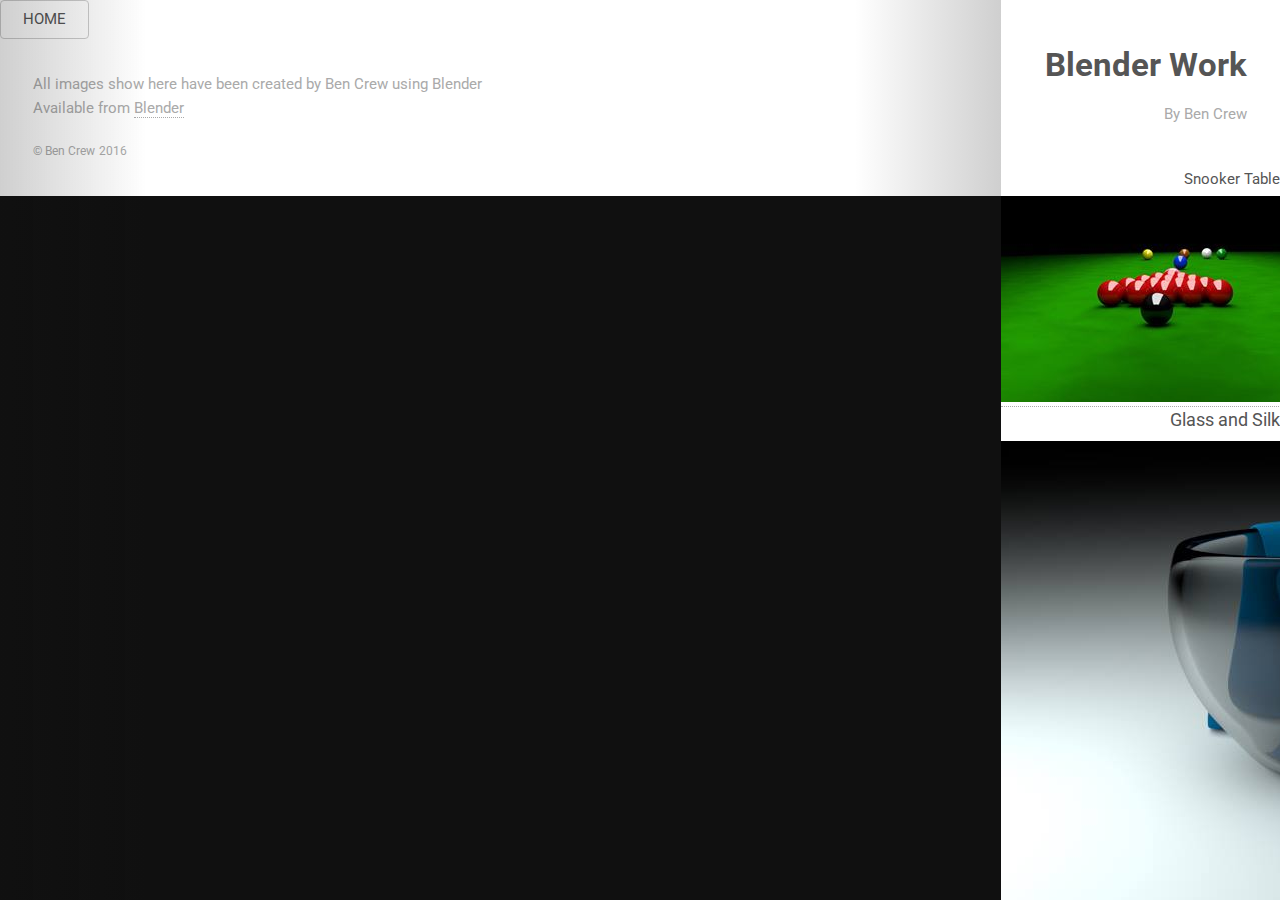
==== commit 7e8860fa: "All information in" ====
--- a/blender/blender.html
+++ b/blender/blender.html
@@ -1,12 +1,7 @@
 <!DOCTYPE HTML>
-<!--
-	Parallelism by HTML5 UP
-	html5up.net | @ajlkn
-	Free for personal and commercial use under the CCA 3.0 license (html5up.net/license)
--->
 <html>
 	<head>
-		<title>Parallelism by HTML5 UP</title>
+		<title>Blender Work</title>
 		<meta charset="utf-8" />
 		<meta name="viewport" content="width=device-width, initial-scale=1" />
 		<!--[if lte IE 8]><script src="assets/js/ie/html5shiv.js"></script><![endif]-->
@@ -73,7 +68,7 @@
 							<<a href="images/fulls/blender8.jpg" class="image"><img src="images/thumbs/blender8.jpg" alt=""></a>
 						</article>
 						<article class="item thumb" data-width="352">
-							<h2>Ship Coridoor</h2>
+							<h2>Ship Corridor</h2>
 							<<a href="images/fulls/blender9.jpg" class="image"><img src="images/thumbs/blender9.jpg" alt=""></a>
 						</article>
 
@@ -107,7 +102,7 @@
 			<div id="footer">
 				<div class="left">
 					<p>All images show here have been created by Ben Crew using Blender<br />
-					Avaliable from <a href="https://www.blender.org">Blender</a></p>
+					Available from <a href="https://www.blender.org">Blender</a></p>
 				</div>
 				<div class="right">								
 					<ul class="copyright">
